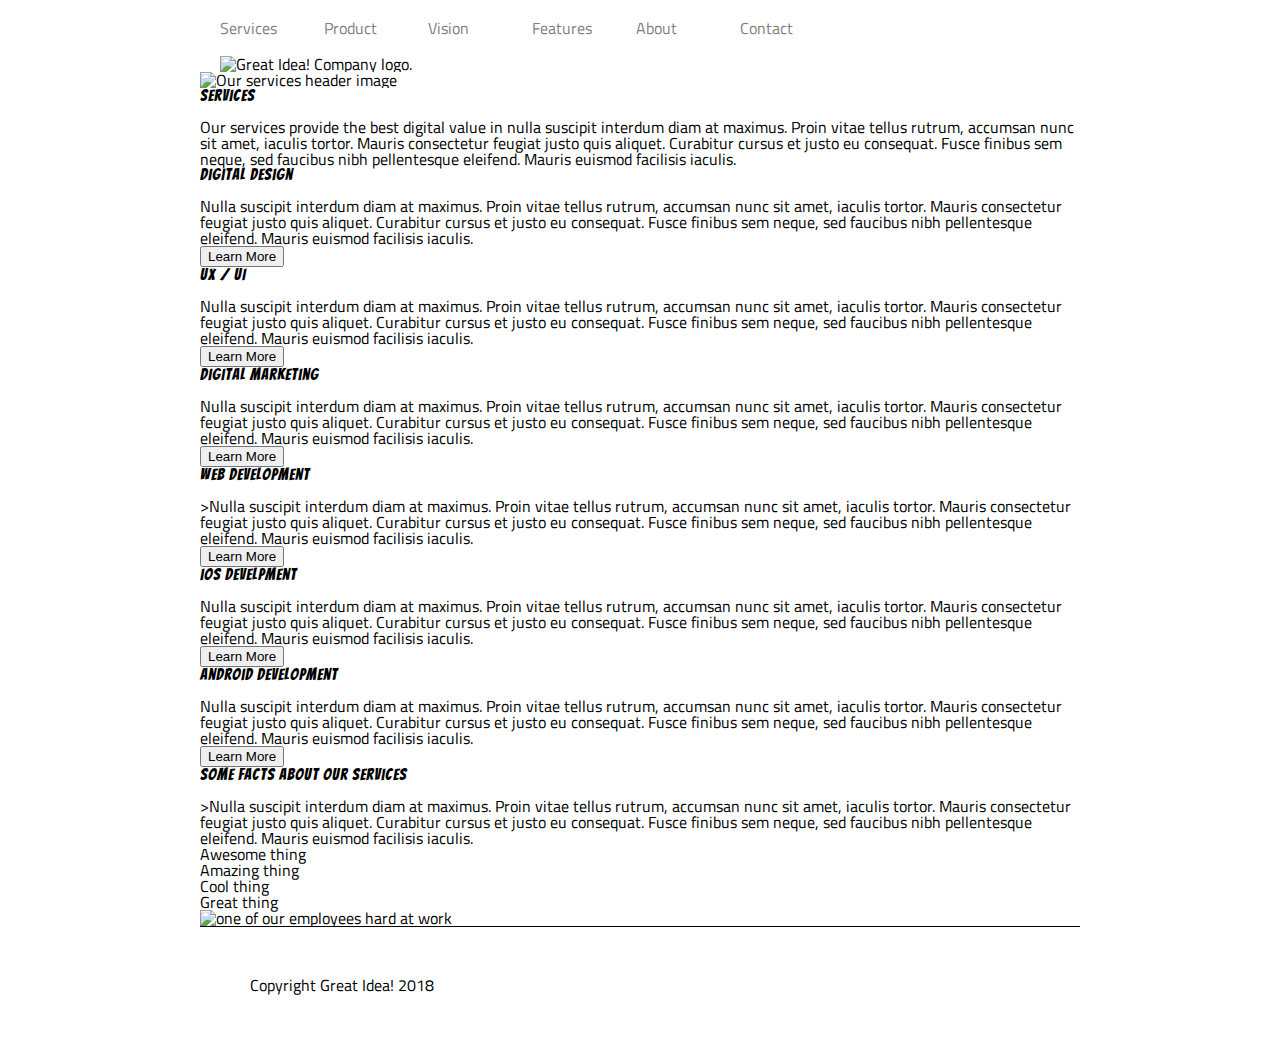
==== great-idea/services.html @ 8231bb48 "Changed" ====
<!doctype html>

<html lang="en">
<head>
  <meta charset="utf-8">

  <title>Great Idea!</title>

  <link href="https://fonts.googleapis.com/css?family=Bangers|Titillium+Web" rel="stylesheet">
  <link rel="stylesheet" href="css/index.css">

  <!--[if lt IE 9]>
    <script src="https://cdnjs.cloudflare.com/ajax/libs/html5shiv/3.7.3/html5shiv.js"></script>
  <![endif]-->
</head>

<body>

<div class='container'>
  <header>
    <nav>
     <a href="services.html">Services</a>
     <a href='#'>Product</a>
     <a href='#'>Vision</a>
     <a href='#'>Features</a>
     <a href='#'>About</a>
     <a href='#'>Contact</a>
    </nav>
<img class="logo" src="img/logo.png" alt="Great Idea! Company logo.">
</header>
 
<div class="services-content">
  <img class="services-header-img" src="img/services-header.jpg" alt="Our services header image">

  <h1>Services</h1>
  <p class="services-text">Our services provide the best digital value in nulla suscipit interdum diam at maximus. Proin vitae tellus rutrum, accumsan nunc sit amet, iaculis tortor. Mauris consectetur feugiat justo quis aliquet. Curabitur cursus et justo eu consequat. Fusce finibus sem neque, sed faucibus nibh pellentesque eleifend. Mauris euismod facilisis iaculis.</p>
 </div>

  <div class="card">
    <h4>Digital Design</h4>
    <p>Nulla suscipit interdum diam at maximus. Proin vitae tellus rutrum, accumsan nunc sit amet, iaculis tortor. Mauris consectetur feugiat justo quis aliquet. Curabitur cursus et justo eu consequat. Fusce finibus sem neque, sed faucibus nibh pellentesque
eleifend. Mauris euismod facilisis iaculis.</p>
    <button>Learn More</button>
  </div>

  <div class="card">
    <h4>UX / UI</h4>
    <p>Nulla suscipit interdum diam at maximus. Proin vitae tellus rutrum, accumsan nunc sit amet, iaculis tortor. Mauris consectetur feugiat justo quis aliquet. Curabitur cursus et justo eu consequat. Fusce finibus sem neque, sed faucibus nibh pellentesque
eleifend. Mauris euismod facilisis iaculis.</p>
    <button>Learn More</button>
  </div>

  <div class="box">
    <h4>Digital Marketing</h4>
    <p>Nulla suscipit interdum diam at maximus. Proin vitae tellus rutrum, accumsan nunc sit amet, iaculis tortor. Mauris consectetur feugiat justo quis aliquet. Curabitur cursus et justo eu consequat. Fusce finibus sem neque, sed faucibus nibh pellentesque
eleifend. Mauris euismod facilisis iaculis.</p>
    <button>Learn More</button>
  </div>

  <div class="card">
    <h4>Web Development</h4>
    <p>>Nulla suscipit interdum diam at maximus. Proin vitae tellus rutrum, accumsan nunc sit amet, iaculis tortor. Mauris consectetur feugiat justo quis aliquet. Curabitur cursus et justo eu consequat. Fusce finibus sem neque, sed faucibus nibh pellentesque
eleifend. Mauris euismod facilisis iaculis.</p>
    <button>Learn More</button>
  </div>

  <div class="card">
    <h4>iOS Develpment</h4>
    <p>Nulla suscipit interdum diam at maximus. Proin vitae tellus rutrum, accumsan nunc sit amet, iaculis tortor. Mauris consectetur feugiat justo quis aliquet. Curabitur cursus et justo eu consequat. Fusce finibus sem neque, sed faucibus nibh pellentesque
eleifend. Mauris euismod facilisis iaculis.</p>
    <button>Learn More</button>
  </div>

  <div class="card">
    <h4>Android Development</h4>
    <p>Nulla suscipit interdum diam at maximus. Proin vitae tellus rutrum, accumsan nunc sit amet, iaculis tortor. Mauris consectetur feugiat justo quis aliquet. Curabitur cursus et justo eu consequat. Fusce finibus sem neque, sed faucibus nibh pellentesque
eleifend. Mauris euismod facilisis iaculis.</p>
    <button>Learn More</button>
  </div> 


<section class='services-info'>
  <div class='facts'>
    <h2>Some Facts About Our Services</h2>
    <p>>Nulla suscipit interdum diam at maximus. Proin vitae tellus rutrum, accumsan nunc sit amet, iaculis tortor. Mauris consectetur feugiat justo quis aliquet. Curabitur cursus et justo eu consequat. Fusce finibus sem neque, sed faucibus nibh pellentesque
eleifend. Mauris euismod facilisis iaculis.</p>

  <ul>
    <li>Awesome thing</li>
    <li>Amazing thing</li>
    <li>Cool thing</li>
    <li>Great thing</li>
  </ul>
</div>

<img class="services-info-img" src="img/services-info.png" alt="one of our employees hard at work">
</section>

<footer>
<p>Copyright Great Idea! 2018</p>
</footer>
</div>
</body>

</html>
---- great-idea/css/index.css ----
/* http://meyerweb.com/eric/tools/css/reset/ 
   v2.0 | 20110126
   License: none (public domain)
*/

html, body, div, span, applet, object, iframe,
h1, h2, h3, h4, h5, h6, p, blockquote, pre,
a, abbr, acronym, address, big, cite, code,
del, dfn, em, img, ins, kbd, q, s, samp,
small, strike, strong, sub, sup, tt, var,
b, u, i, center,
dl, dt, dd, ol, ul, li,
fieldset, form, label, legend,
table, caption, tbody, tfoot, thead, tr, th, td,
article, aside, canvas, details, embed, 
figure, figcaption, footer, header, hgroup, 
menu, nav, output, ruby, section, summary,
time, mark, audio, video {
	margin: 0;
	padding: 0;
	border: 0;
	font-size: 100%;
	font: inherit;
	vertical-align: baseline;
}
/* HTML5 display-role reset for older browsers */
article, aside, details, figcaption, figure, 
footer, header, hgroup, menu, nav, section {
	display: block;
}
body {
	line-height: 1;
}
ol, ul {
	list-style: none;
}
blockquote, q {
	quotes: none;
}
blockquote:before, blockquote:after,
q:before, q:after {
	content: '';
	content: none;
}
table {
	border-collapse: collapse;
	border-spacing: 0;
}

/* Set every element's box-sizing to border-box */
* {
    box-sizing: border-box;
}

html, body {
    height: 100%;
    font-family: 'Titillium Web', sans-serif;
}

h1, h2, h3, h4, h5 {
    font-family: 'Bangers', cursive;
    letter-spacing: 1px;
    margin-bottom: 15px;
}

/* Copy and paste your work from yesterday here and start to refactor into flexbox */

.container {
	width: 880px;
	margin: 0 auto;

}
header nav {
	display: inline-block;
	width: 880px;
	padding: 10px;
}
header nav a {
	display: inline-block;
	width: 100px;
	padding: 10px;
	color: gray;
	text-decoration: none;
}
header nav a:hover {
	text-decoration: underline;
}
.logo {
	display: inline-block;
	margin: 0 0 0 20px;
	text-align: right;
}
.top div {
	font-size: 70px;
	display: inline-block;
	text-align: center;
	padding: 50px;
	vertical-align: top;	
}
.top div button {
	background: white;
	vertical-align: top;
	font-size: 15px;
	border: 1px solid black;
	cursor: pointer;
}
.top div button:hover {
	background: black;
	color: white;
}
.top img {
	display: inline-block;
}
.middle-img {
	display: inline-block;
	width: 880px;
}
.mid {
	padding: 30px;
	border-top: 1px solid black;
}
.mid div {
	padding: 20px;
	display: inline-block;
	width: 400px;
}
.bot {
	padding: 30px;
}	
.bot div {
	display: inline-block;
	width: 230px;
	margin: 20px;
}
footer {
	padding: 50px;
	border-top: 1px solid black;
}
.copy {
	text-align: center;
}
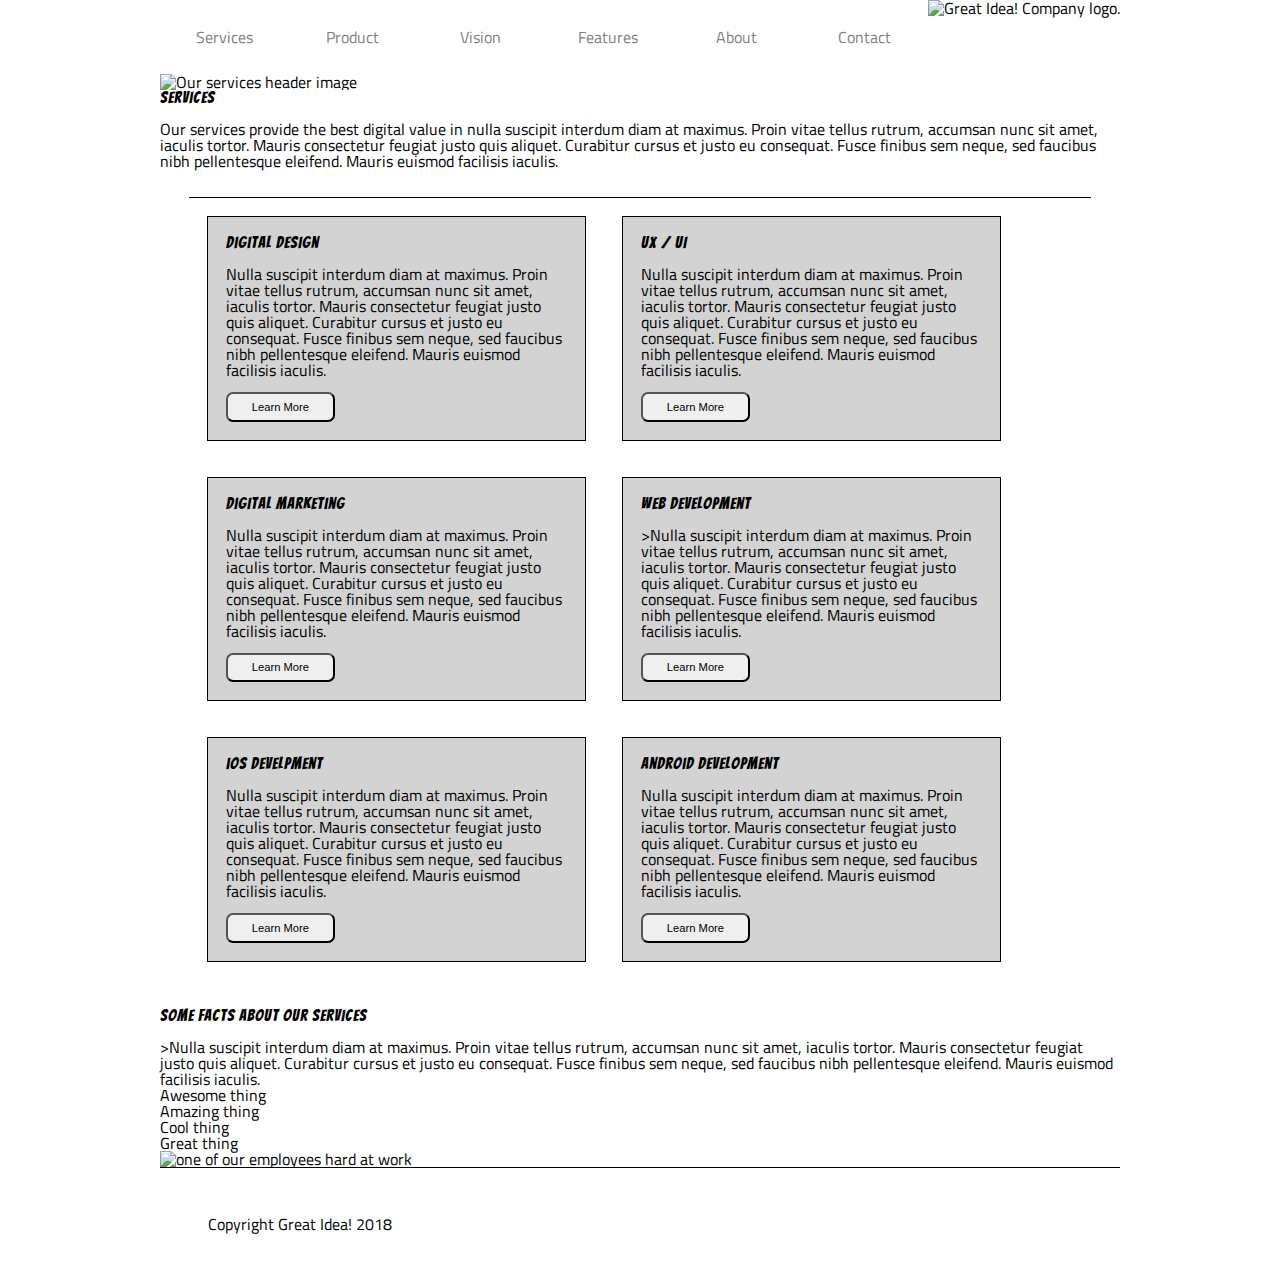
==== commit e5fe6fe8: "styled card on service page" ====
--- a/great-idea/services.html
+++ b/great-idea/services.html
@@ -25,8 +25,8 @@
      <a href='#'>Features</a>
      <a href='#'>About</a>
      <a href='#'>Contact</a>
+     <img class="logo" src="img/logo.png" alt="Great Idea! Company logo.">
     </nav>
-<img class="logo" src="img/logo.png" alt="Great Idea! Company logo.">
 </header>
  
 <div class="services-content">
@@ -35,6 +35,8 @@
   <h1>Services</h1>
   <p class="services-text">Our services provide the best digital value in nulla suscipit interdum diam at maximus. Proin vitae tellus rutrum, accumsan nunc sit amet, iaculis tortor. Mauris consectetur feugiat justo quis aliquet. Curabitur cursus et justo eu consequat. Fusce finibus sem neque, sed faucibus nibh pellentesque eleifend. Mauris euismod facilisis iaculis.</p>
  </div>
+<div class="card-container">
+
 
   <div class="card">
     <h4>Digital Design</h4>
@@ -50,7 +52,7 @@
     <button>Learn More</button>
   </div>
 
-  <div class="box">
+  <div class="card">
     <h4>Digital Marketing</h4>
     <p>Nulla suscipit interdum diam at maximus. Proin vitae tellus rutrum, accumsan nunc sit amet, iaculis tortor. Mauris consectetur feugiat justo quis aliquet. Curabitur cursus et justo eu consequat. Fusce finibus sem neque, sed faucibus nibh pellentesque
 eleifend. Mauris euismod facilisis iaculis.</p>
@@ -76,7 +78,9 @@
     <p>Nulla suscipit interdum diam at maximus. Proin vitae tellus rutrum, accumsan nunc sit amet, iaculis tortor. Mauris consectetur feugiat justo quis aliquet. Curabitur cursus et justo eu consequat. Fusce finibus sem neque, sed faucibus nibh pellentesque
 eleifend. Mauris euismod facilisis iaculis.</p>
     <button>Learn More</button>
-  </div> 
+  </div>
+</div>
+
 
 
 <section class='services-info'>
--- a/great-idea/css/index.css
+++ b/great-idea/css/index.css
@@ -3,139 +3,264 @@
    License: none (public domain)
 */
 
-html, body, div, span, applet, object, iframe,
-h1, h2, h3, h4, h5, h6, p, blockquote, pre,
-a, abbr, acronym, address, big, cite, code,
-del, dfn, em, img, ins, kbd, q, s, samp,
-small, strike, strong, sub, sup, tt, var,
-b, u, i, center,
-dl, dt, dd, ol, ul, li,
-fieldset, form, label, legend,
-table, caption, tbody, tfoot, thead, tr, th, td,
-article, aside, canvas, details, embed, 
-figure, figcaption, footer, header, hgroup, 
-menu, nav, output, ruby, section, summary,
-time, mark, audio, video {
-	margin: 0;
-	padding: 0;
-	border: 0;
-	font-size: 100%;
-	font: inherit;
-	vertical-align: baseline;
+html,
+body,
+div,
+span,
+applet,
+object,
+iframe,
+h1,
+h2,
+h3,
+h4,
+h5,
+h6,
+p,
+blockquote,
+pre,
+a,
+abbr,
+acronym,
+address,
+big,
+cite,
+code,
+del,
+dfn,
+em,
+img,
+ins,
+kbd,
+q,
+s,
+samp,
+small,
+strike,
+strong,
+sub,
+sup,
+tt,
+var,
+b,
+u,
+i,
+center,
+dl,
+dt,
+dd,
+ol,
+ul,
+li,
+fieldset,
+form,
+label,
+legend,
+table,
+caption,
+tbody,
+tfoot,
+thead,
+tr,
+th,
+td,
+article,
+aside,
+canvas,
+details,
+embed,
+figure,
+figcaption,
+footer,
+header,
+hgroup,
+menu,
+nav,
+output,
+ruby,
+section,
+summary,
+time,
+mark,
+audio,
+video {
+  margin: 0;
+  padding: 0;
+  border: 0;
+  font-size: 100%;
+  font: inherit;
+  vertical-align: baseline;
 }
 /* HTML5 display-role reset for older browsers */
-article, aside, details, figcaption, figure, 
-footer, header, hgroup, menu, nav, section {
-	display: block;
+article,
+aside,
+details,
+figcaption,
+figure,
+footer,
+header,
+hgroup,
+menu,
+nav,
+section {
+  display: block;
 }
 body {
-	line-height: 1;
-}
-ol, ul {
-	list-style: none;
-}
-blockquote, q {
-	quotes: none;
-}
-blockquote:before, blockquote:after,
-q:before, q:after {
-	content: '';
-	content: none;
+  line-height: 1;
+}
+ol,
+ul {
+  list-style: none;
+}
+blockquote,
+q {
+  quotes: none;
+}
+blockquote:before,
+blockquote:after,
+q:before,
+q:after {
+  content: "";
+  content: none;
 }
 table {
-	border-collapse: collapse;
-	border-spacing: 0;
+  border-collapse: collapse;
+  border-spacing: 0;
 }
 
 /* Set every element's box-sizing to border-box */
 * {
-    box-sizing: border-box;
-}
-
-html, body {
-    height: 100%;
-    font-family: 'Titillium Web', sans-serif;
-}
-
-h1, h2, h3, h4, h5 {
-    font-family: 'Bangers', cursive;
-    letter-spacing: 1px;
-    margin-bottom: 15px;
-}
-
-/* Copy and paste your work from yesterday here and start to refactor into flexbox */
+  box-sizing: border-box;
+}
+
+html,
+body {
+  height: 100%;
+  font-family: "Titillium Web", sans-serif;
+}
+
+h1,
+h2,
+h3,
+h4,
+h5 {
+  font-family: "Bangers", cursive;
+  letter-spacing: 1px;
+  margin-bottom: 15px;
+}
+
+/* Copy and paste your work from yesterday here and start to refactor into flex box */
 
 .container {
-	width: 880px;
-	margin: 0 auto;
-
-}
-header nav {
-	display: inline-block;
-	width: 880px;
-	padding: 10px;
-}
-header nav a {
-	display: inline-block;
-	width: 100px;
-	padding: 10px;
-	color: gray;
-	text-decoration: none;
-}
-header nav a:hover {
-	text-decoration: underline;
-}
-.logo {
-	display: inline-block;
-	margin: 0 0 0 20px;
-	text-align: right;
-}
-.top div {
-	font-size: 70px;
-	display: inline-block;
-	text-align: center;
-	padding: 50px;
-	vertical-align: top;	
-}
-.top div button {
-	background: white;
-	vertical-align: top;
-	font-size: 15px;
-	border: 1px solid black;
-	cursor: pointer;
-}
-.top div button:hover {
-	background: black;
-	color: white;
-}
-.top img {
-	display: inline-block;
-}
-.middle-img {
-	display: inline-block;
-	width: 880px;
-}
-.mid {
-	padding: 30px;
-	border-top: 1px solid black;
-}
-.mid div {
-	padding: 20px;
-	display: inline-block;
-	width: 400px;
-}
-.bot {
-	padding: 30px;
-}	
-.bot div {
-	display: inline-block;
-	width: 230px;
-	margin: 20px;
+  max-width: 75%;
+  margin: 0 auto;
+}
+
+nav {
+  width: 100%;
+  display: flex;
+}
+nav a {
+  width: 12%;
+  margin: 1% auto;
+  padding: 2%;
+  color: gray;
+  text-decoration: none;
+  text-align: center;
+}
+
+.image {
+  padding: 1%;
+  width: 17%;
+  margin: 0 0 0 5%;
+}
+
+nav a:hover {
+  text-decoration: underline;
+}
+
+.top {
+  display: flex;
+  width: 100%;
+  margin: 4% auto;
+}
+
+.innovation {
+  margin: 5% 0 0 0;
+  width: 49%;
+  text-align: center;
+  font-size: 5rem;
+}
+
+.innovation button {
+  background: white;
+  padding: 1% 7%;
+  vertical-align: top;
+  font-size: 1rem;
+  border: 1px solid black;
+  cursor: pointer;
+}
+
+.innovation button:hover {
+  background: black;
+  color: white;
+}
+
+.image2 {
+  width: 49%;
+}
+
+.image3 {
+  width: 100%;
+}
+.middle {
+  display: flex;
+  width: 100%;
+  border-top: 1px solid black;
+  margin: 0 auto;
+}
+.middle div {
+  width: 45%;
+  padding: 3%;
+  margin: 1%;
+}
+.bottom {
+  display: flex;
+}
+.bottom div {
+  width: 30%;
+  padding: 3%;
+  margin: 1%;
 }
 footer {
-	padding: 50px;
-	border-top: 1px solid black;
+  padding: 5%;
+  border-top: 1px solid black;
 }
 .copy {
-	text-align: center;
+  text-align: center;
+  margin: 5% auto 0;
+}
+
+.services-content {
+  padding: 4% 0'
+}
+.card-container {
+  display: flex;
+  flex-wrap: wrap;
+  margin: 3% 3%;
+  border-top: 1px solid black;
+}
+.card {
+  border: 1px solid black;
+  background-color: lightgrey;
+  width: 42%;
+  padding: 2% 2%;
+  margin: 2% 2%;
+}
+
+.card button {
+  margin-top: 4%;
+  padding: 2% 7%;
+  border-radius: 7px;
+  font-size: .7rem;
 }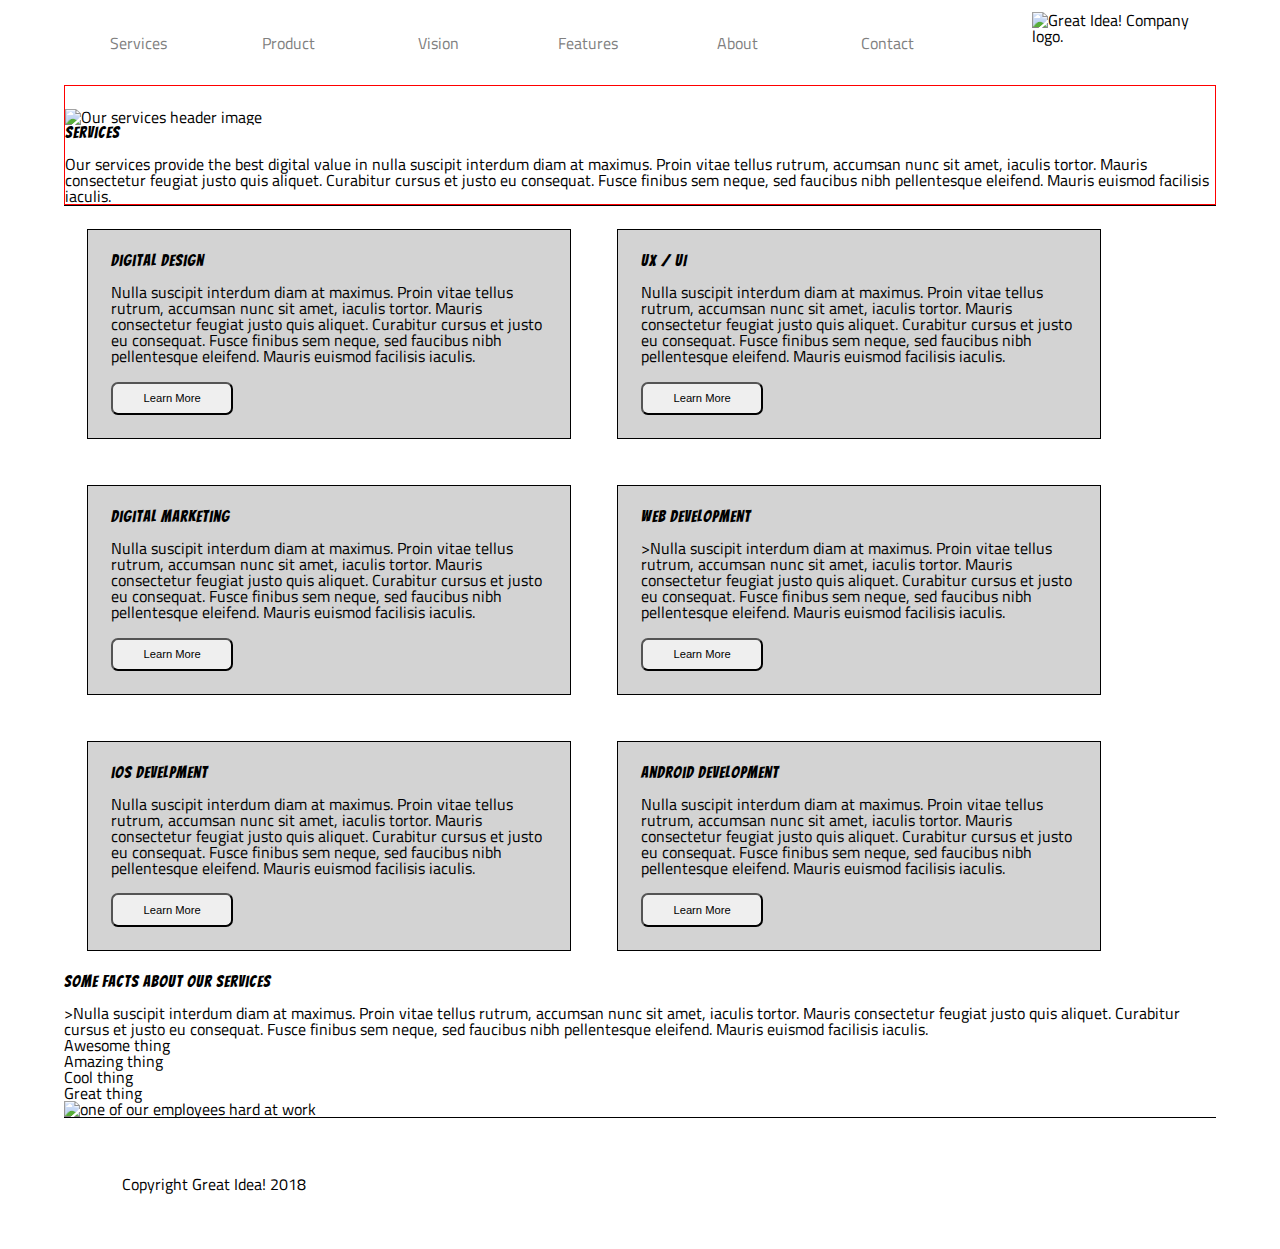
==== commit 4286da99: "formatting service page" ====
--- a/great-idea/services.html
+++ b/great-idea/services.html
@@ -14,9 +14,7 @@
   <![endif]-->
 </head>
 
-<body>
-
-<div class='container'>
+<div class='service-container'>
   <header>
     <nav>
      <a href="services.html">Services</a>
@@ -25,85 +23,85 @@
      <a href='#'>Features</a>
      <a href='#'>About</a>
      <a href='#'>Contact</a>
-     <img class="logo" src="img/logo.png" alt="Great Idea! Company logo.">
+     <img class="image" src="img/logo.png" alt="Great Idea! Company logo.">
     </nav>
-</header>
+  </header>
  
-<div class="services-content">
-  <img class="services-header-img" src="img/services-header.jpg" alt="Our services header image">
+  <div class="services-content">
+    <img class="services-header-img" src="img/services-header.jpg" alt="Our services header image">
 
-  <h1>Services</h1>
-  <p class="services-text">Our services provide the best digital value in nulla suscipit interdum diam at maximus. Proin vitae tellus rutrum, accumsan nunc sit amet, iaculis tortor. Mauris consectetur feugiat justo quis aliquet. Curabitur cursus et justo eu consequat. Fusce finibus sem neque, sed faucibus nibh pellentesque eleifend. Mauris euismod facilisis iaculis.</p>
- </div>
-<div class="card-container">
-
-
-  <div class="card">
-    <h4>Digital Design</h4>
-    <p>Nulla suscipit interdum diam at maximus. Proin vitae tellus rutrum, accumsan nunc sit amet, iaculis tortor. Mauris consectetur feugiat justo quis aliquet. Curabitur cursus et justo eu consequat. Fusce finibus sem neque, sed faucibus nibh pellentesque
-eleifend. Mauris euismod facilisis iaculis.</p>
-    <button>Learn More</button>
+    <h1>Services</h1>
+    <p class="services-text">Our services provide the best digital value in nulla suscipit interdum diam at maximus. Proin vitae tellus rutrum, accumsan nunc sit amet, iaculis tortor. Mauris consectetur feugiat justo quis aliquet. Curabitur cursus et justo eu consequat. Fusce finibus sem neque, sed faucibus nibh pellentesque eleifend. Mauris euismod facilisis iaculis.</p>
   </div>
-
-  <div class="card">
-    <h4>UX / UI</h4>
-    <p>Nulla suscipit interdum diam at maximus. Proin vitae tellus rutrum, accumsan nunc sit amet, iaculis tortor. Mauris consectetur feugiat justo quis aliquet. Curabitur cursus et justo eu consequat. Fusce finibus sem neque, sed faucibus nibh pellentesque
-eleifend. Mauris euismod facilisis iaculis.</p>
-    <button>Learn More</button>
-  </div>
-
-  <div class="card">
-    <h4>Digital Marketing</h4>
-    <p>Nulla suscipit interdum diam at maximus. Proin vitae tellus rutrum, accumsan nunc sit amet, iaculis tortor. Mauris consectetur feugiat justo quis aliquet. Curabitur cursus et justo eu consequat. Fusce finibus sem neque, sed faucibus nibh pellentesque
-eleifend. Mauris euismod facilisis iaculis.</p>
-    <button>Learn More</button>
-  </div>
-
-  <div class="card">
-    <h4>Web Development</h4>
-    <p>>Nulla suscipit interdum diam at maximus. Proin vitae tellus rutrum, accumsan nunc sit amet, iaculis tortor. Mauris consectetur feugiat justo quis aliquet. Curabitur cursus et justo eu consequat. Fusce finibus sem neque, sed faucibus nibh pellentesque
-eleifend. Mauris euismod facilisis iaculis.</p>
-    <button>Learn More</button>
-  </div>
-
-  <div class="card">
-    <h4>iOS Develpment</h4>
-    <p>Nulla suscipit interdum diam at maximus. Proin vitae tellus rutrum, accumsan nunc sit amet, iaculis tortor. Mauris consectetur feugiat justo quis aliquet. Curabitur cursus et justo eu consequat. Fusce finibus sem neque, sed faucibus nibh pellentesque
-eleifend. Mauris euismod facilisis iaculis.</p>
-    <button>Learn More</button>
-  </div>
-
-  <div class="card">
-    <h4>Android Development</h4>
-    <p>Nulla suscipit interdum diam at maximus. Proin vitae tellus rutrum, accumsan nunc sit amet, iaculis tortor. Mauris consectetur feugiat justo quis aliquet. Curabitur cursus et justo eu consequat. Fusce finibus sem neque, sed faucibus nibh pellentesque
-eleifend. Mauris euismod facilisis iaculis.</p>
-    <button>Learn More</button>
-  </div>
-</div>
 
 
 
-<section class='services-info'>
-  <div class='facts'>
-    <h2>Some Facts About Our Services</h2>
-    <p>>Nulla suscipit interdum diam at maximus. Proin vitae tellus rutrum, accumsan nunc sit amet, iaculis tortor. Mauris consectetur feugiat justo quis aliquet. Curabitur cursus et justo eu consequat. Fusce finibus sem neque, sed faucibus nibh pellentesque
-eleifend. Mauris euismod facilisis iaculis.</p>
+  <div class="card-container">
+    <div class="card">
+      <h4>Digital Design</h4>
+      <p>Nulla suscipit interdum diam at maximus. Proin vitae tellus rutrum, accumsan nunc sit amet, iaculis tortor. Mauris consectetur feugiat justo quis aliquet. Curabitur cursus et justo eu consequat. Fusce finibus sem neque, sed faucibus nibh pellentesque
+      eleifend. Mauris euismod facilisis iaculis.</p>
+      <button>Learn More</button>
+    </div>
 
-  <ul>
-    <li>Awesome thing</li>
-    <li>Amazing thing</li>
-    <li>Cool thing</li>
-    <li>Great thing</li>
-  </ul>
+    <div class="card">
+      <h4>UX / UI</h4>
+      <p>Nulla suscipit interdum diam at maximus. Proin vitae tellus rutrum, accumsan nunc sit amet, iaculis tortor. Mauris consectetur feugiat justo quis aliquet. Curabitur cursus et justo eu consequat. Fusce finibus sem neque, sed faucibus nibh pellentesque
+      eleifend. Mauris euismod facilisis iaculis.</p>
+      <button>Learn More</button>
+    </div>
+
+    <div class="card">
+      <h4>Digital Marketing</h4>
+      <p>Nulla suscipit interdum diam at maximus. Proin vitae tellus rutrum, accumsan nunc sit amet, iaculis tortor. Mauris consectetur feugiat justo quis aliquet. Curabitur cursus et justo eu consequat. Fusce finibus sem neque, sed faucibus nibh pellentesque
+      eleifend. Mauris euismod facilisis iaculis.</p>
+      <button>Learn More</button>
+    </div>
+
+    <div class="card">
+      <h4>Web Development</h4>
+      <p>>Nulla suscipit interdum diam at maximus. Proin vitae tellus rutrum, accumsan nunc sit amet, iaculis tortor. Mauris consectetur feugiat justo quis aliquet. Curabitur cursus et justo eu consequat. Fusce finibus sem neque, sed faucibus nibh pellentesque
+      eleifend. Mauris euismod facilisis iaculis.</p>
+      <button>Learn More</button>
+    </div>
+
+    <div class="card">
+      <h4>iOS Develpment</h4>
+      <p>Nulla suscipit interdum diam at maximus. Proin vitae tellus rutrum, accumsan nunc sit amet, iaculis tortor. Mauris consectetur feugiat justo quis aliquet. Curabitur cursus et justo eu consequat. Fusce finibus sem neque, sed faucibus nibh pellentesque
+      eleifend. Mauris euismod facilisis iaculis.</p>
+      <button>Learn More</button>
+    </div>
+
+    <div class="card">
+      <h4>Android Development</h4>
+      <p>Nulla suscipit interdum diam at maximus. Proin vitae tellus rutrum, accumsan nunc sit amet, iaculis tortor. Mauris consectetur feugiat justo quis aliquet. Curabitur cursus et justo eu consequat. Fusce finibus sem neque, sed faucibus nibh pellentesque
+      eleifend. Mauris euismod facilisis iaculis.</p>
+      <button>Learn More</button>
+    </div>
+  </div>
+
+
+
+  <section class='services-info'>
+    <div class='facts'>
+      <h2>Some Facts About Our Services</h2>
+      <p>>Nulla suscipit interdum diam at maximus. Proin vitae tellus rutrum, accumsan nunc sit amet, iaculis tortor. Mauris consectetur feugiat justo quis aliquet. Curabitur cursus et justo eu consequat. Fusce finibus sem neque, sed faucibus nibh pellentesque
+          eleifend. Mauris euismod facilisis iaculis.</p>
+
+      <ul>
+        <li>Awesome thing</li>
+        <li>Amazing thing</li>
+        <li>Cool thing</li>
+        <li>Great thing</li>
+      </ul>
+    </div>
+
+    <img class="services-info-img" src="img/services-info.png" alt="one of our employees hard at work">
+  </section>
+
+  <footer>
+    <p>Copyright Great Idea! 2018</p>
+  </footer>
 </div>
 
-<img class="services-info-img" src="img/services-info.png" alt="one of our employees hard at work">
-</section>
-
-<footer>
-<p>Copyright Great Idea! 2018</p>
-</footer>
-</div>
-</body>
-
 </html>--- a/great-idea/css/index.css
+++ b/great-idea/css/index.css
@@ -241,13 +241,30 @@
   margin: 5% auto 0;
 }
 
+/* service page */
+
+.service-container {
+  width: 90%;
+  margin: 0 auto;
+}
+
+.services-header-img {
+  width: 100%;
+  margin-top: 2%;
+}
 .services-content {
-  padding: 4% 0'
-}
+  width: 100%;
+  border: 1px solid red;
+}
+
+.services-content image {
+  width: 100%;
+}
+
 .card-container {
+  width: 100%;
   display: flex;
   flex-wrap: wrap;
-  margin: 3% 3%;
   border-top: 1px solid black;
 }
 .card {
@@ -262,5 +279,5 @@
   margin-top: 4%;
   padding: 2% 7%;
   border-radius: 7px;
-  font-size: .7rem;
-}+  font-size: 0.7rem;
+}
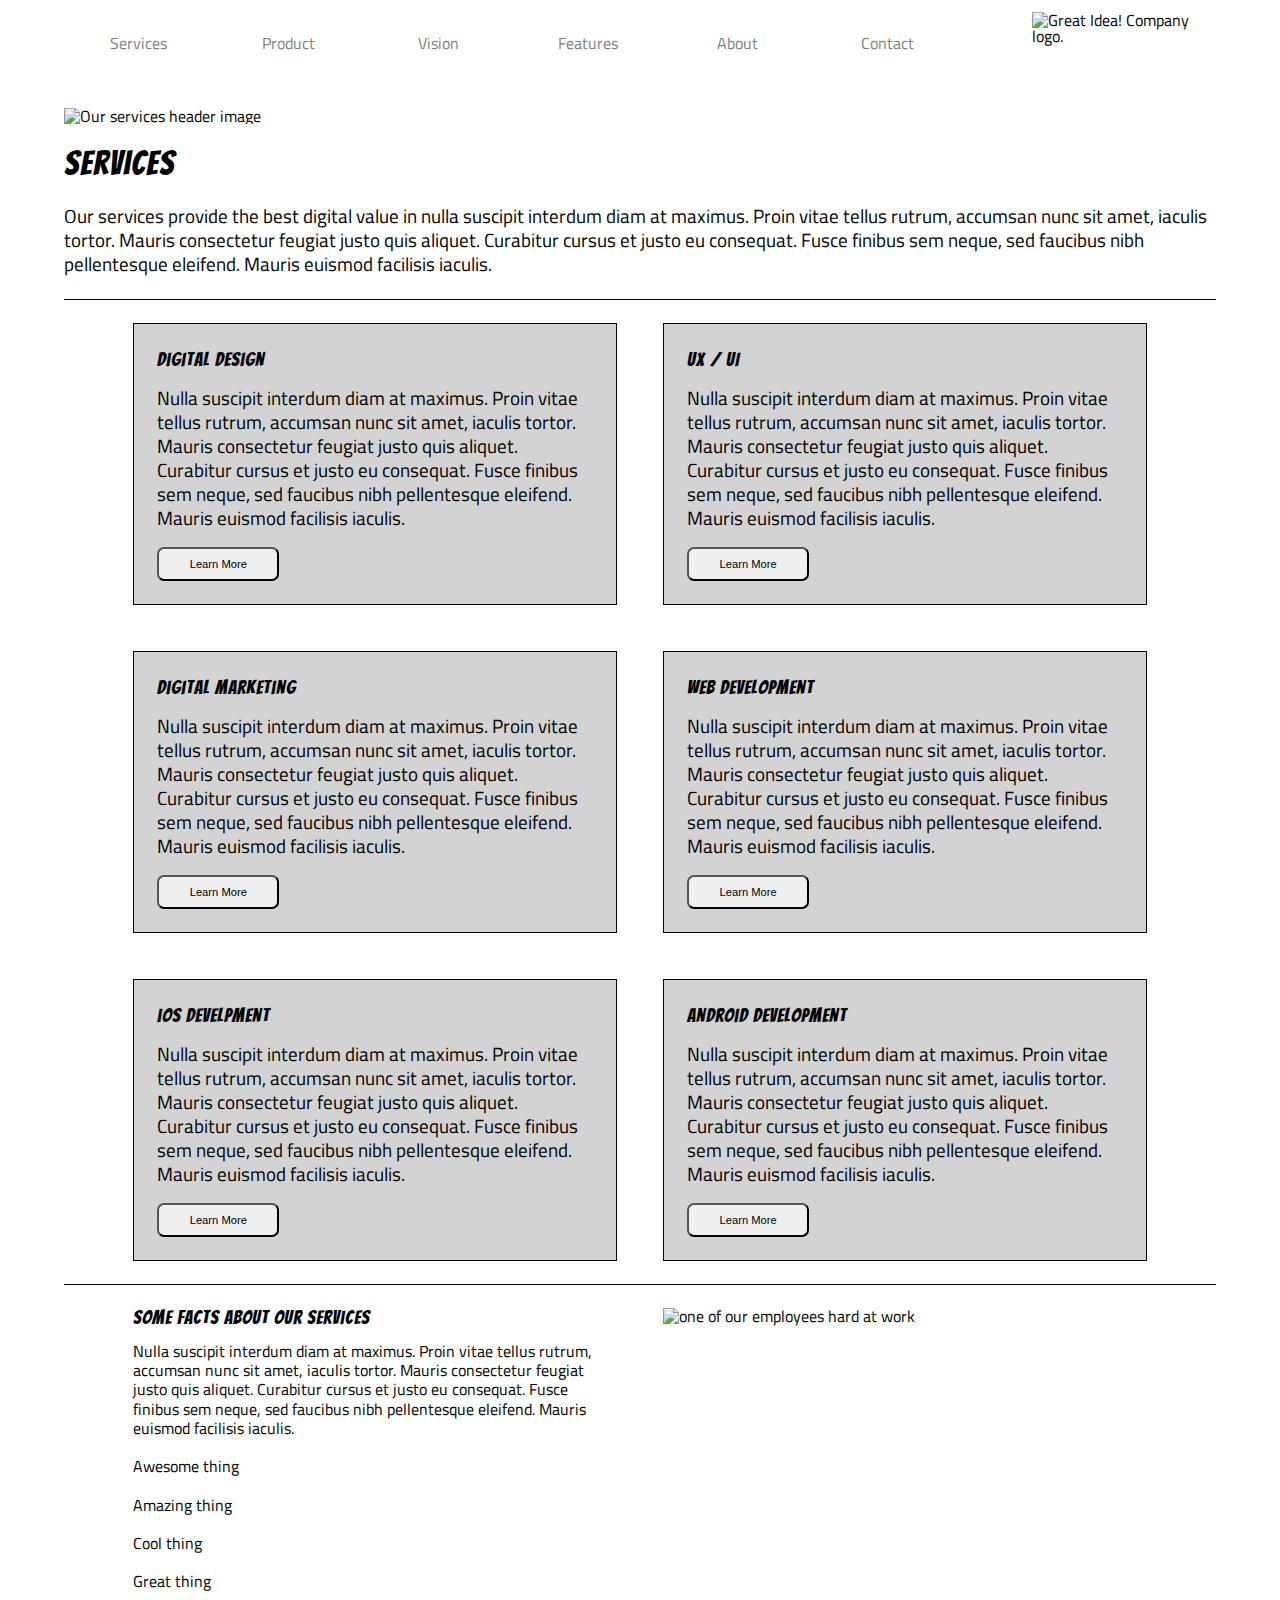
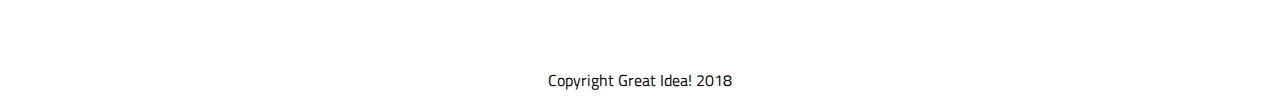
==== commit e8c91735: "flexbox complete for index/service page" ====
--- a/great-idea/services.html
+++ b/great-idea/services.html
@@ -60,7 +60,7 @@
 
     <div class="card">
       <h4>Web Development</h4>
-      <p>>Nulla suscipit interdum diam at maximus. Proin vitae tellus rutrum, accumsan nunc sit amet, iaculis tortor. Mauris consectetur feugiat justo quis aliquet. Curabitur cursus et justo eu consequat. Fusce finibus sem neque, sed faucibus nibh pellentesque
+      <p>Nulla suscipit interdum diam at maximus. Proin vitae tellus rutrum, accumsan nunc sit amet, iaculis tortor. Mauris consectetur feugiat justo quis aliquet. Curabitur cursus et justo eu consequat. Fusce finibus sem neque, sed faucibus nibh pellentesque
       eleifend. Mauris euismod facilisis iaculis.</p>
       <button>Learn More</button>
     </div>
@@ -85,21 +85,20 @@
   <section class='services-info'>
     <div class='facts'>
       <h2>Some Facts About Our Services</h2>
-      <p>>Nulla suscipit interdum diam at maximus. Proin vitae tellus rutrum, accumsan nunc sit amet, iaculis tortor. Mauris consectetur feugiat justo quis aliquet. Curabitur cursus et justo eu consequat. Fusce finibus sem neque, sed faucibus nibh pellentesque
-          eleifend. Mauris euismod facilisis iaculis.</p>
+      <p>Nulla suscipit interdum diam at maximus. Proin vitae tellus rutrum, accumsan nunc sit amet, iaculis tortor. Mauris consectetur feugiat justo quis aliquet. Curabitur cursus et justo eu consequat. Fusce finibus sem neque, sed faucibus nibh pellentesque
+          eleifend. Mauris euismod facilisis iaculis.</p><br>
 
       <ul>
-        <li>Awesome thing</li>
-        <li>Amazing thing</li>
-        <li>Cool thing</li>
+        <li>Awesome thing</li><br>
+        <li>Amazing thing</li><br>
+        <li>Cool thing</li><br>
         <li>Great thing</li>
       </ul>
     </div>
-
-    <img class="services-info-img" src="img/services-info.png" alt="one of our employees hard at work">
+      <img class="services-info-img" src="img/services-info.png" alt="one of our employees hard at work">
   </section>
 
-  <footer>
+  <footer class="services-footer">
     <p>Copyright Great Idea! 2018</p>
   </footer>
 </div>
--- a/great-idea/css/index.css
+++ b/great-idea/css/index.css
@@ -232,9 +232,10 @@
   padding: 3%;
   margin: 1%;
 }
-footer {
+.index-footer {
   padding: 5%;
   border-top: 1px solid black;
+  margin-bottom: 1%;
 }
 .copy {
   text-align: center;
@@ -248,28 +249,40 @@
   margin: 0 auto;
 }
 
+.services-content {
+  width: 100%;
+}
+
+.services-content h1 {
+  margin-top: 1.5%;
+  font-size: 2.1rem;
+  margin: 2% 0;
+}
+
 .services-header-img {
   width: 100%;
   margin-top: 2%;
 }
-.services-content {
-  width: 100%;
-  border: 1px solid red;
-}
-
-.services-content image {
-  width: 100%;
+
+.services-text {
+  font-size: 1.2rem;
+  line-height: 1.5rem;
+  margin: 0 0 2% 0;
 }
 
 .card-container {
   width: 100%;
   display: flex;
   flex-wrap: wrap;
+  justify-content: center;
   border-top: 1px solid black;
+  border-bottom: 1px solid black;
 }
 .card {
   border: 1px solid black;
   background-color: lightgrey;
+  font-size: 1.2rem;
+  line-height: 1.5rem;
   width: 42%;
   padding: 2% 2%;
   margin: 2% 2%;
@@ -281,3 +294,29 @@
   border-radius: 7px;
   font-size: 0.7rem;
 }
+
+.services-info {
+  display: flex;
+  justify-content: center;
+}
+
+.facts {
+  width: 42%;
+  margin: 2% 2%;
+  line-height: 1.2rem;
+}
+
+.facts h2 {
+  font-size: 1.2rem;
+}
+
+.services-info-img {
+  width: 42%;
+  margin: 2% 2%;
+}
+
+.services-footer {
+  margin: 3% auto;
+  text-align: center;
+  padding: 2% 2%;
+}
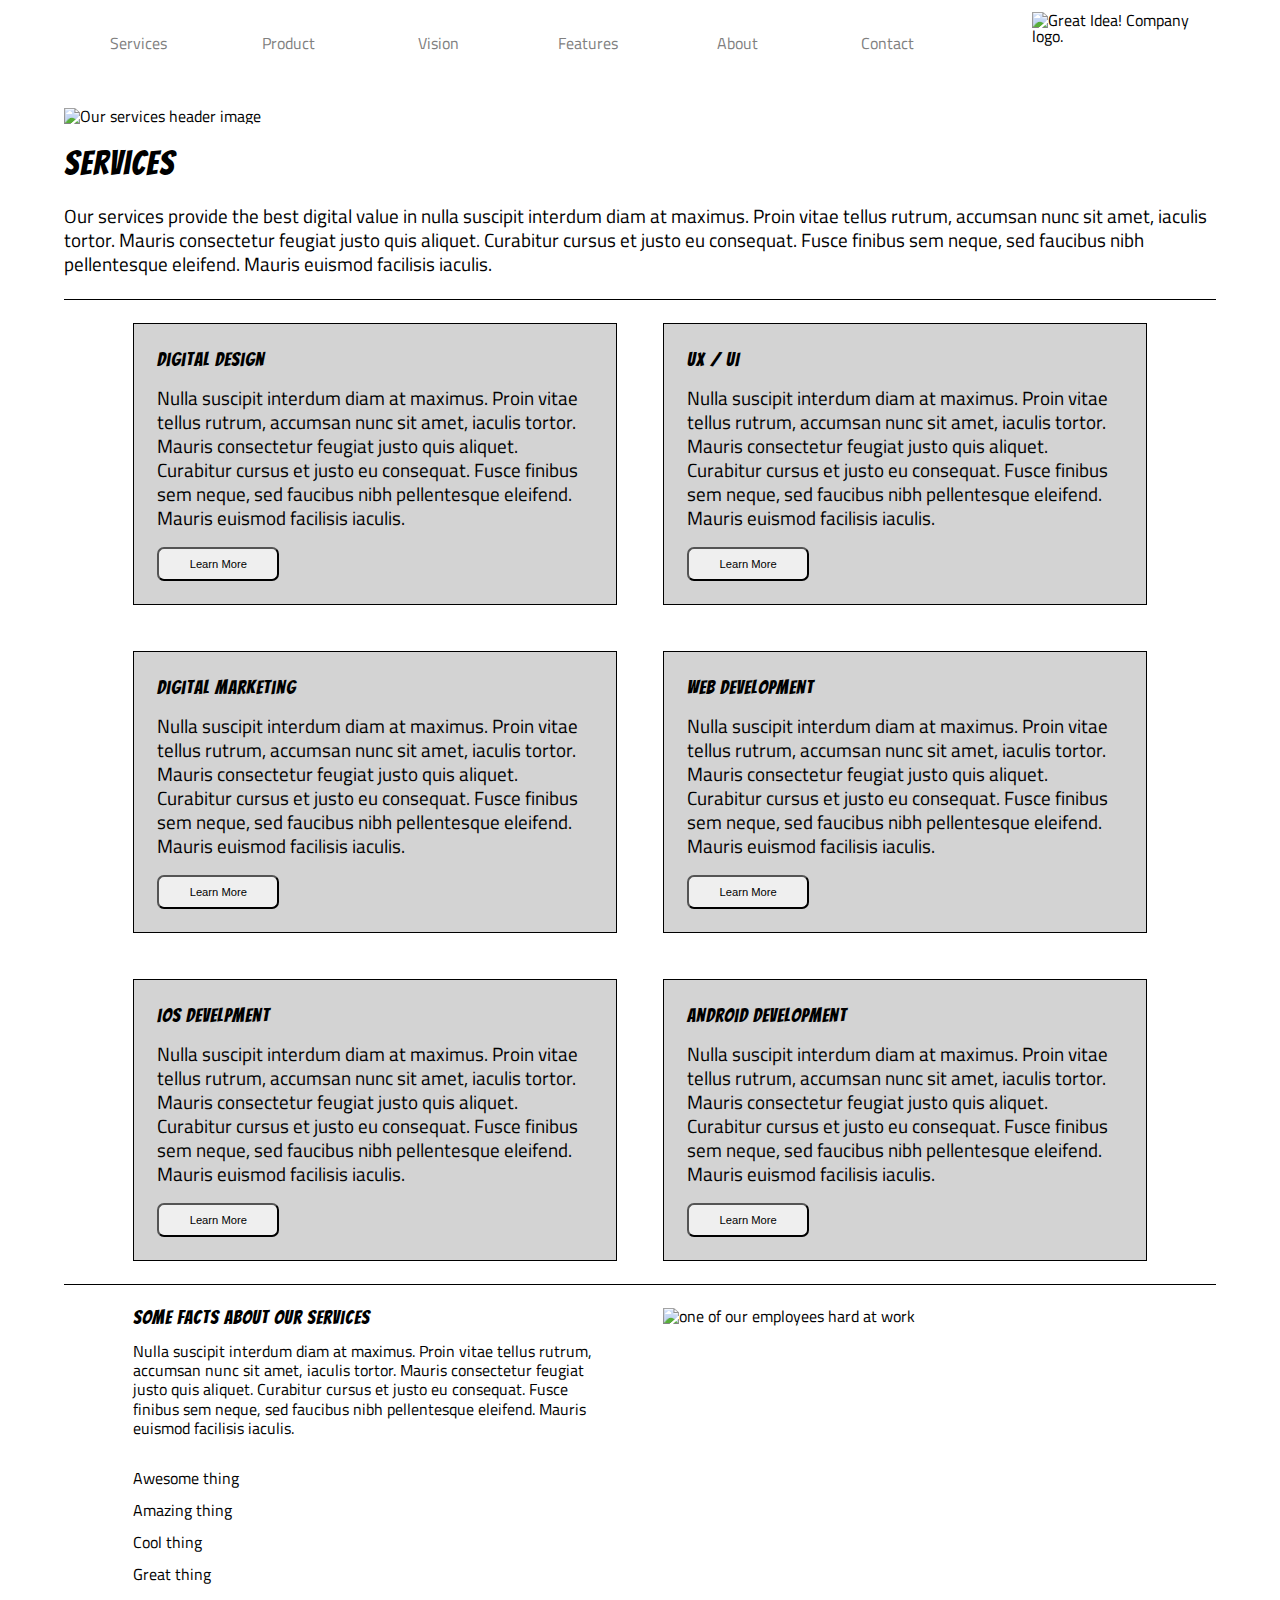
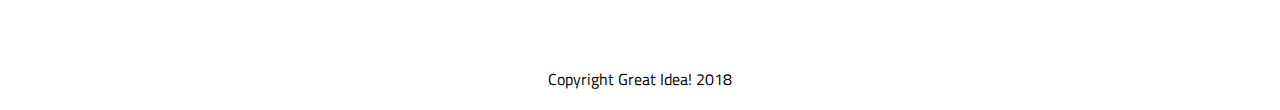
==== commit 2d3e150c: "got rid of the br, recommend use:line breaks, not spacing" ====
--- a/great-idea/services.html
+++ b/great-idea/services.html
@@ -86,12 +86,12 @@
     <div class='facts'>
       <h2>Some Facts About Our Services</h2>
       <p>Nulla suscipit interdum diam at maximus. Proin vitae tellus rutrum, accumsan nunc sit amet, iaculis tortor. Mauris consectetur feugiat justo quis aliquet. Curabitur cursus et justo eu consequat. Fusce finibus sem neque, sed faucibus nibh pellentesque
-          eleifend. Mauris euismod facilisis iaculis.</p><br>
+          eleifend. Mauris euismod facilisis iaculis.</p>
 
       <ul>
-        <li>Awesome thing</li><br>
-        <li>Amazing thing</li><br>
-        <li>Cool thing</li><br>
+        <li>Awesome thing</li>
+        <li>Amazing thing</li>
+        <li>Cool thing</li>
         <li>Great thing</li>
       </ul>
     </div>
--- a/great-idea/css/index.css
+++ b/great-idea/css/index.css
@@ -310,6 +310,11 @@
   font-size: 1.2rem;
 }
 
+.facts ul {
+  margin-top: 5%;
+  line-height: 2rem;
+}
+
 .services-info-img {
   width: 42%;
   margin: 2% 2%;
